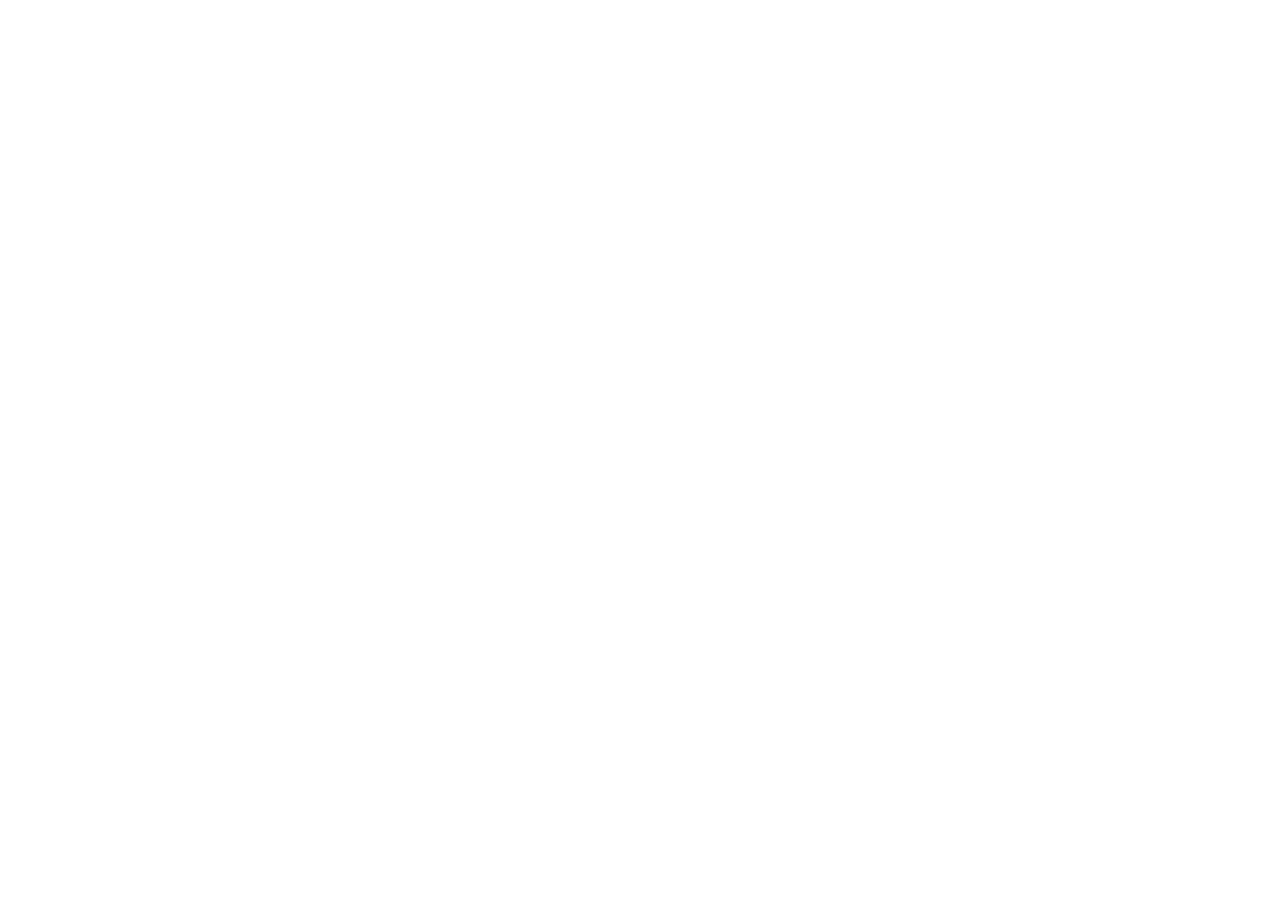
==== pages/history.html @ 82d1f201 "added history page and css" ====
<!DOCTYPE html>
<html lang="en">
<head>
    <meta charset="UTF-8">
    <meta name="viewport" content="width=device-width, initial-scale=1.0">
    <link rel="stylesheet" href="../css/page.css">
    <title>Document</title>

</head>
<body>
    
</body>
</html>
---- css/page.css ----
*{
    padding: 0%;
    margin:0%
}

/*header*/
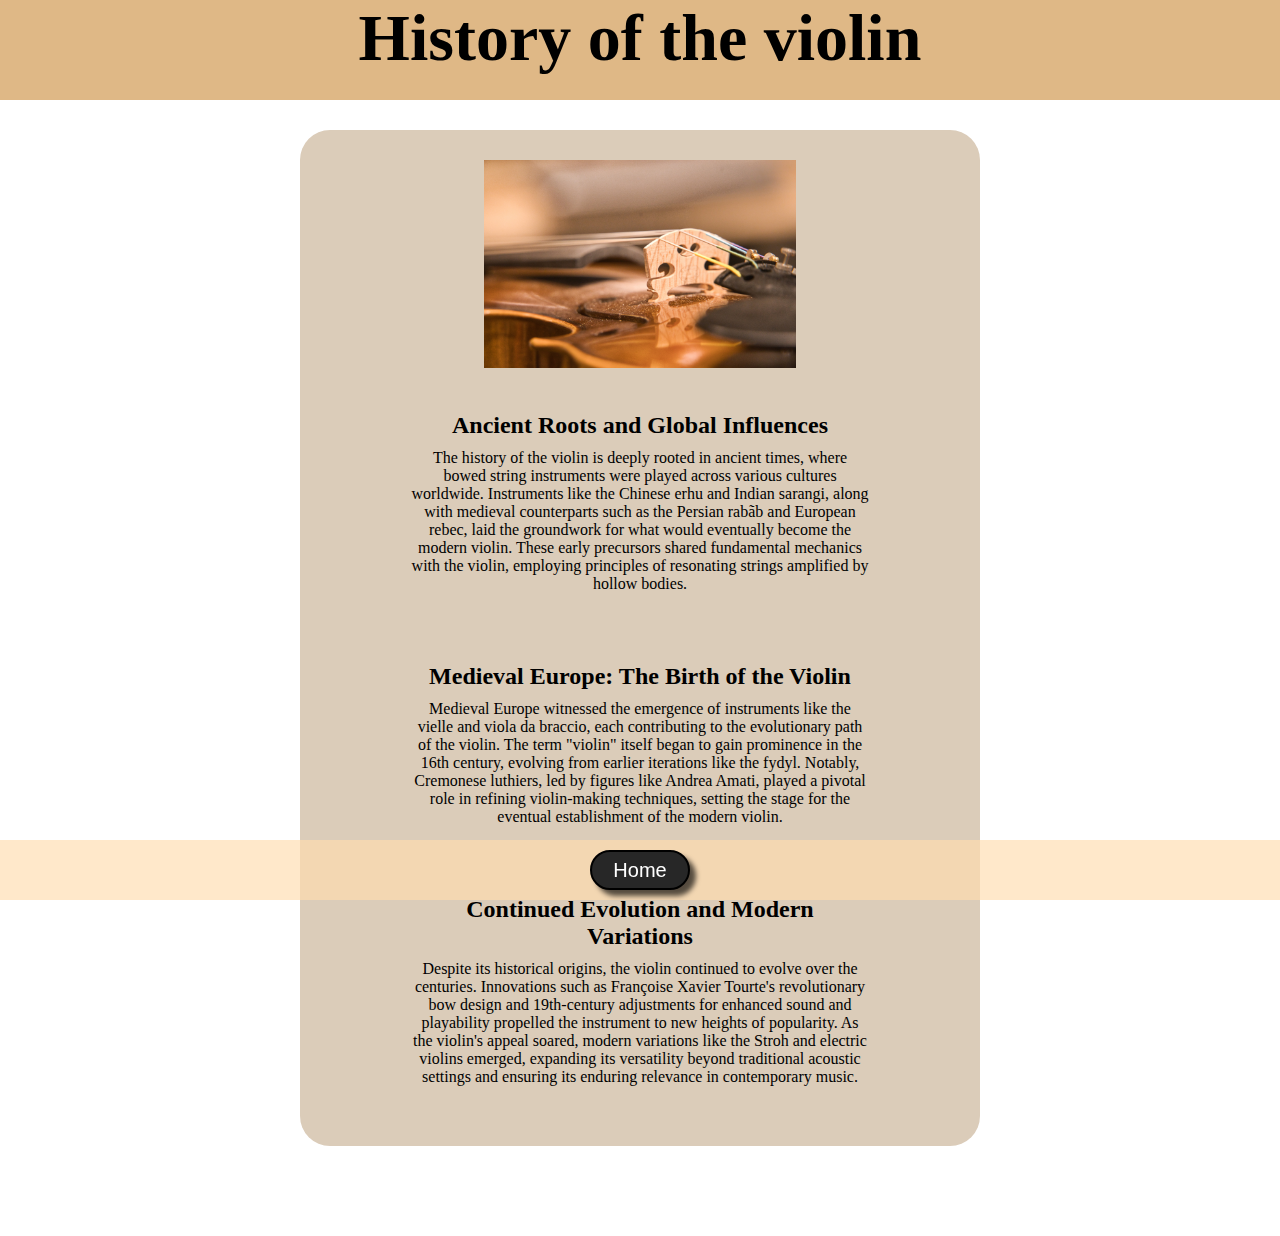
==== commit 8111b4fc: "added html and css" ====
--- a/pages/history.html
+++ b/pages/history.html
@@ -4,10 +4,40 @@
     <meta charset="UTF-8">
     <meta name="viewport" content="width=device-width, initial-scale=1.0">
     <link rel="stylesheet" href="../css/page.css">
-    <title>Document</title>
+    <title>History of the violin</title>
 
 </head>
 <body>
+    <!--Header-->
+    <header>
+        <h1>History of the violin</h1>
+    </header>
+    <!--Main-->
+    <main>
+        <div class="container">
+            <img src="../images/violin01.jpg" alt="">
+            <!--Text-->
+            <div class="text1">
+                <h2>Ancient Roots and Global Influences</h2>
+                <p>The history of the violin is deeply rooted in ancient times, where bowed string instruments were played across various cultures worldwide. Instruments like the Chinese erhu and Indian sarangi, along with medieval counterparts such as the Persian rabãb and European rebec, laid the groundwork for what would eventually become the modern violin. These early precursors shared fundamental mechanics with the violin, employing principles of resonating strings amplified by hollow bodies.</p>            
+            </div>
+            <div class="text2">
+                <h2>Medieval Europe: The Birth of the Violin</h2>
+                <p>Medieval Europe witnessed the emergence of instruments like the vielle and viola da braccio, each contributing to the evolutionary path of the violin. The term "violin" itself began to gain prominence in the 16th century, evolving from earlier iterations like the fydyl. Notably, Cremonese luthiers, led by figures like Andrea Amati, played a pivotal role in refining violin-making techniques, setting the stage for the eventual establishment of the modern violin.</p>            
+            </div>
+            <div class="text3">
+                <h2>Continued Evolution and Modern Variations</h2>
+                <p>Despite its historical origins, the violin continued to evolve over the centuries. Innovations such as Françoise Xavier Tourte's revolutionary bow design and 19th-century adjustments for enhanced sound and playability propelled the instrument to new heights of popularity. As the violin's appeal soared, modern variations like the Stroh and electric violins emerged, expanding its versatility beyond traditional acoustic settings and ensuring its enduring relevance in contemporary music.</p>
+            </div>
+        </div>
+    </main>
+    <!--Footer-->
+    <footer>
+        <!--button-->
+        <div class="btn-container">
+            <a href="../index.html"><button class="button">Home</button></a>
+        </div>
+    </footer>
     
 </body>
 </html>--- a/css/page.css
+++ b/css/page.css
@@ -3,5 +3,96 @@
     margin:0%
 }
 
+/*color*/
+
+header{
+    background-color: rgb(223, 184, 134);
+}
+
+h1{
+    text-align: center;
+    font-size: 66px;
+}
+
+main{
+    background-color: rgb(219, 204, 185);
+    padding: 10px;
+    margin: 40px;
+    border-radius: 30px;
+}
+
+footer{
+    background-color: rgba(255, 220, 174, 0.658);
+}
+
+/*button*/
+.button{
+    box-shadow: 6px 6px 5px #000000a6;
+    border: 2px solid rgb(0, 0, 0);
+    border-radius: 20px;
+    background-color: rgb(39, 39, 39);
+    font-size: 20px;
+    height: 40px;
+    width: 100px;
+    color: rgb(255, 255, 255);
+    cursor: pointer;
+}
+
+.button:active{
+    box-shadow: 3px 3px 4px rgba(0, 0, 0, 0.7);
+}
+
+.btn-container{
+    display: flex;
+    align-items: center;
+    flex-direction: column;
+    padding-top: 10px;
+}
+
+
 /*header*/
+header{
+    height: 100px;
+}
 
+/*main*/
+main{
+    margin: 30px;
+    padding: 30px;
+    display: grid;
+    place-items: center;
+    text-align: center;
+    width: auto;
+    margin: 30px 300px 90px 300px;
+    padding: 30px 80px;
+}
+
+.container img{
+    width: 60%;
+}
+
+h2{
+    padding: 10px;
+}
+
+.text1{
+    padding: 30px;
+}
+
+.text2{
+    padding: 30px;
+}
+
+.text3{
+    padding: 30px;
+}
+
+/*footer*/
+footer{
+    height: 60px;
+    width: 100%;
+    position: fixed;
+    bottom: 0;
+   
+}
+
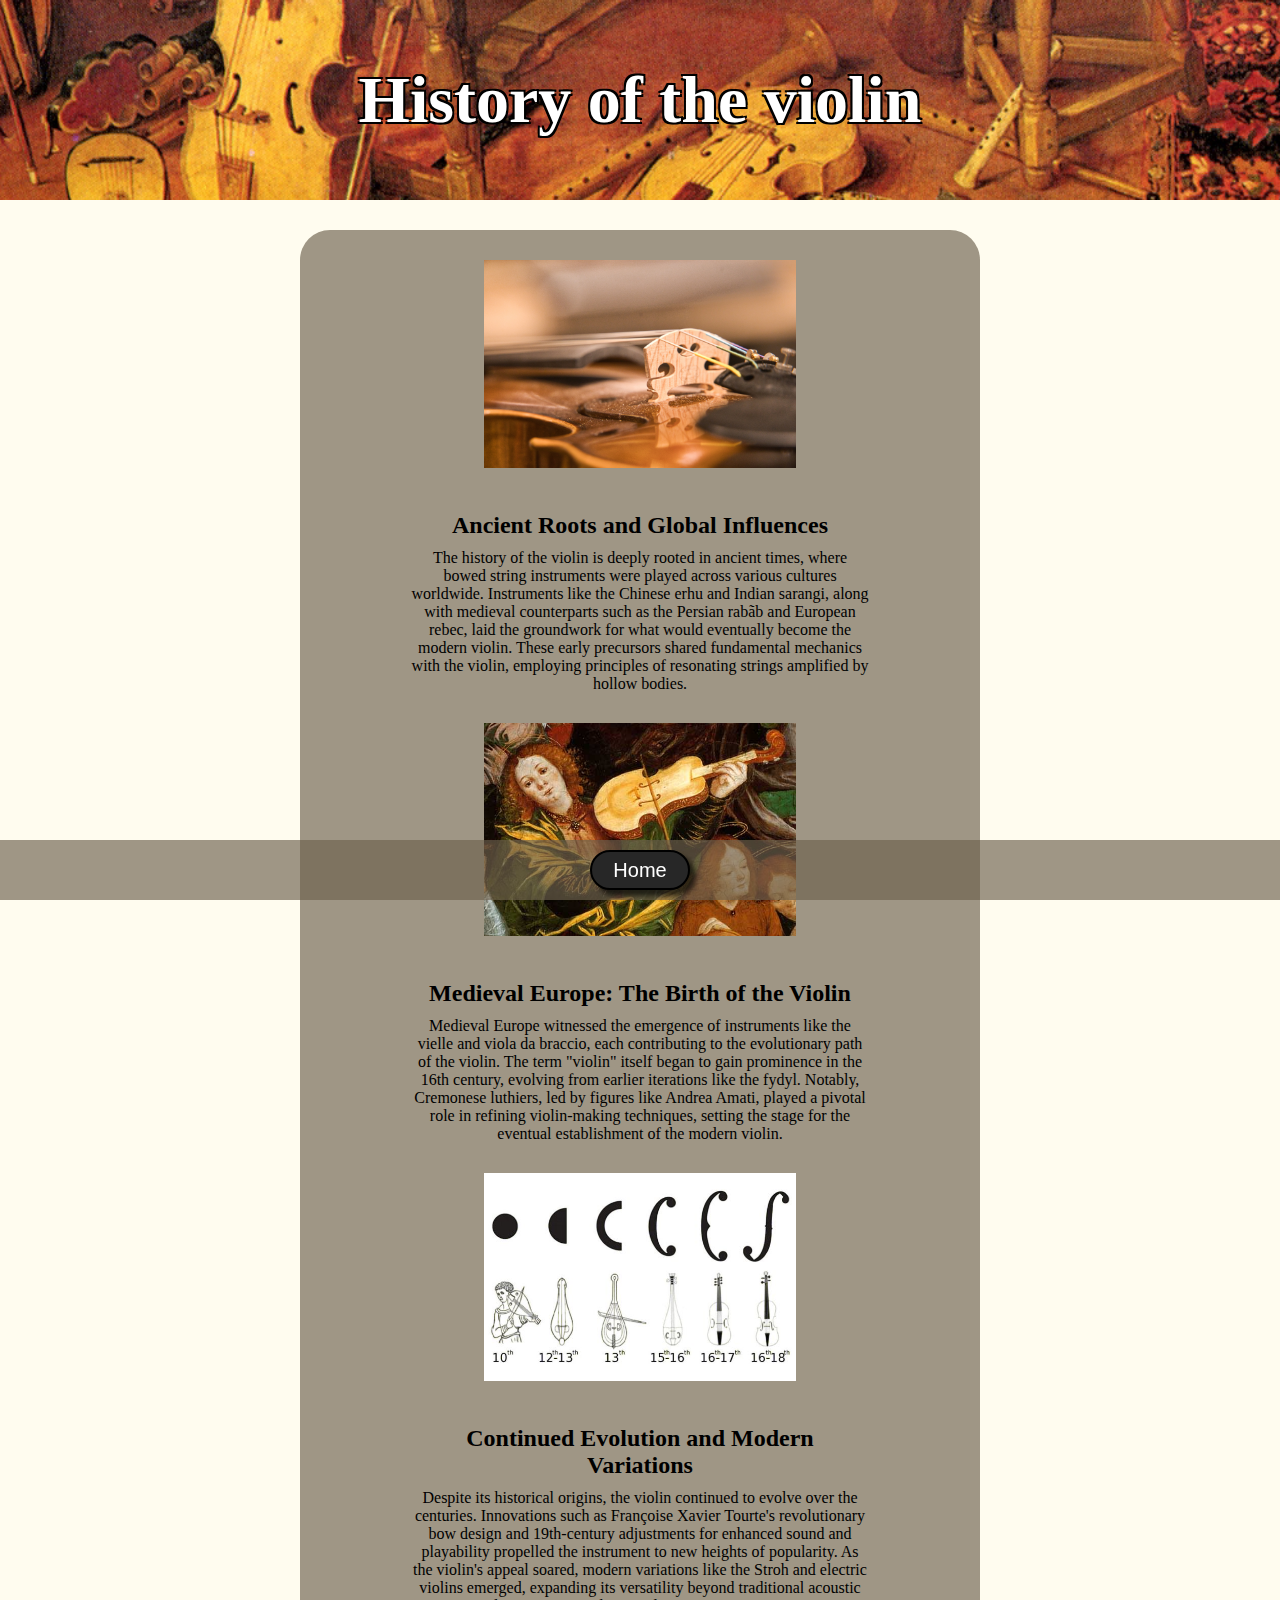
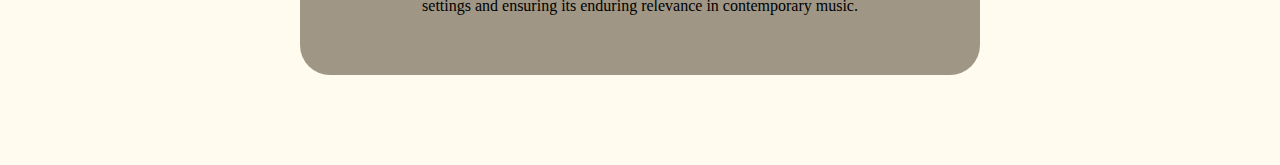
==== commit c4dbe3e8: "Added more pictures and made css for mobile." ====
--- a/pages/history.html
+++ b/pages/history.html
@@ -21,10 +21,12 @@
                 <h2>Ancient Roots and Global Influences</h2>
                 <p>The history of the violin is deeply rooted in ancient times, where bowed string instruments were played across various cultures worldwide. Instruments like the Chinese erhu and Indian sarangi, along with medieval counterparts such as the Persian rabãb and European rebec, laid the groundwork for what would eventually become the modern violin. These early precursors shared fundamental mechanics with the violin, employing principles of resonating strings amplified by hollow bodies.</p>            
             </div>
+            <img src="../images/Viola_da_braccio.jpg" alt="">
             <div class="text2">
                 <h2>Medieval Europe: The Birth of the Violin</h2>
                 <p>Medieval Europe witnessed the emergence of instruments like the vielle and viola da braccio, each contributing to the evolutionary path of the violin. The term "violin" itself began to gain prominence in the 16th century, evolving from earlier iterations like the fydyl. Notably, Cremonese luthiers, led by figures like Andrea Amati, played a pivotal role in refining violin-making techniques, setting the stage for the eventual establishment of the modern violin.</p>            
             </div>
+            <img src="../images/evolution of violin.jpg" alt="">
             <div class="text3">
                 <h2>Continued Evolution and Modern Variations</h2>
                 <p>Despite its historical origins, the violin continued to evolve over the centuries. Innovations such as Françoise Xavier Tourte's revolutionary bow design and 19th-century adjustments for enhanced sound and playability propelled the instrument to new heights of popularity. As the violin's appeal soared, modern variations like the Stroh and electric violins emerged, expanding its versatility beyond traditional acoustic settings and ensuring its enduring relevance in contemporary music.</p>
--- a/css/page.css
+++ b/css/page.css
@@ -3,28 +3,39 @@
     margin:0%
 }
 
-/*color*/
-
-header{
-    background-color: rgb(223, 184, 134);
-}
-
-h1{
-    text-align: center;
-    font-size: 66px;
-}
-
-main{
-    background-color: rgb(219, 204, 185);
+/*backgroung*/
+
+header {
+    background-image: url('../images/violin02.jpg');
+    background-size: cover;
+    background-position: center;
+    background-repeat: no-repeat;
+    display: flex;
+    align-items: center;
+    justify-content: center;
+}
+
+main{
+    background-color: rgba(110, 97, 78, 0.658);
     padding: 10px;
     margin: 40px;
     border-radius: 30px;
 }
 
+body{
+    background-color: rgba(255, 248, 220, 0.452);
+}
+
+
+/*footer*/
 footer{
-    background-color: rgba(255, 220, 174, 0.658);
-}
-
+    background-color: rgba(110, 97, 78, 0.658);
+    height: 60px;
+    width: 100%;
+    position: fixed;
+    bottom: 0;
+   
+}
 /*button*/
 .button{
     box-shadow: 6px 6px 5px #000000a6;
@@ -49,10 +60,23 @@
     padding-top: 10px;
 }
 
+/*for desktop*/
+@media (min-width: 1001px) {
+
+h1{
+    text-align: center;
+    font-size: 66px;
+    color: rgb(255, 255, 255);
+    text-shadow:
+    -2px -2px 0 #000000,  
+    2px -2px 0 #000000,
+    -2px 2px 0 #000000,
+    2px 2px 0 #000000; 
+}
 
 /*header*/
 header{
-    height: 100px;
+    height: 200px;
 }
 
 /*main*/
@@ -86,13 +110,108 @@
 .text3{
     padding: 30px;
 }
-
-/*footer*/
-footer{
-    height: 60px;
-    width: 100%;
-    position: fixed;
-    bottom: 0;
-   
-}
-
+}
+
+@media (min-width: 700px) and (max-width: 1000px) {
+
+h1{
+    text-align: center;
+    font-size: 66px;
+    color: rgb(255, 255, 255);
+    text-shadow:
+    -2px -2px 0 #000000,  
+    2px -2px 0 #000000,
+    -2px 2px 0 #000000,
+    2px 2px 0 #000000; 
+}
+    
+/*header*/
+header{
+    height: 200px;
+}
+    
+/*main*/
+main{
+    margin: 30px;
+    padding: 30px;
+    display: grid;
+    place-items: center;
+    text-align: center;
+    width: auto;
+    margin: 30px 100px 90px 100px;
+    padding: 30px 80px;
+}
+    
+.container img{
+    width: 60%;
+}
+    
+h2{
+    padding: 10px;
+}
+    
+.text1{
+    padding: 30px;
+}
+    
+.text2{
+    padding: 30px;
+}
+    
+.text3{
+    padding: 30px;
+}
+}
+
+/*for mobile*/
+@media (max-width: 699px) {
+
+h1{
+    text-align: center;
+    font-size: 30px;
+    color: rgb(255, 255, 255);
+    text-shadow:
+    -2px -2px 0 #000000,  
+    2px -2px 0 #000000,
+    -2px 2px 0 #000000,
+    2px 2px 0 #000000; 
+}
+    
+/*header*/
+header{
+    height: 150px;
+}
+
+/*main*/
+main{
+    margin: 30px;
+    padding: 30px;
+    display: grid;
+    place-items: center;
+    text-align: center;
+    width: auto;
+    margin: 20px 10px 90px 10px;
+    padding: 30px;
+}
+
+.container img{
+    width: 90%;
+}
+
+h2{
+    padding: 10px;
+}
+
+.text1{
+    padding: 20px;
+}
+
+.text2{
+    padding: 20px;
+}
+
+.text3{
+    padding: 20px;
+}
+
+}
